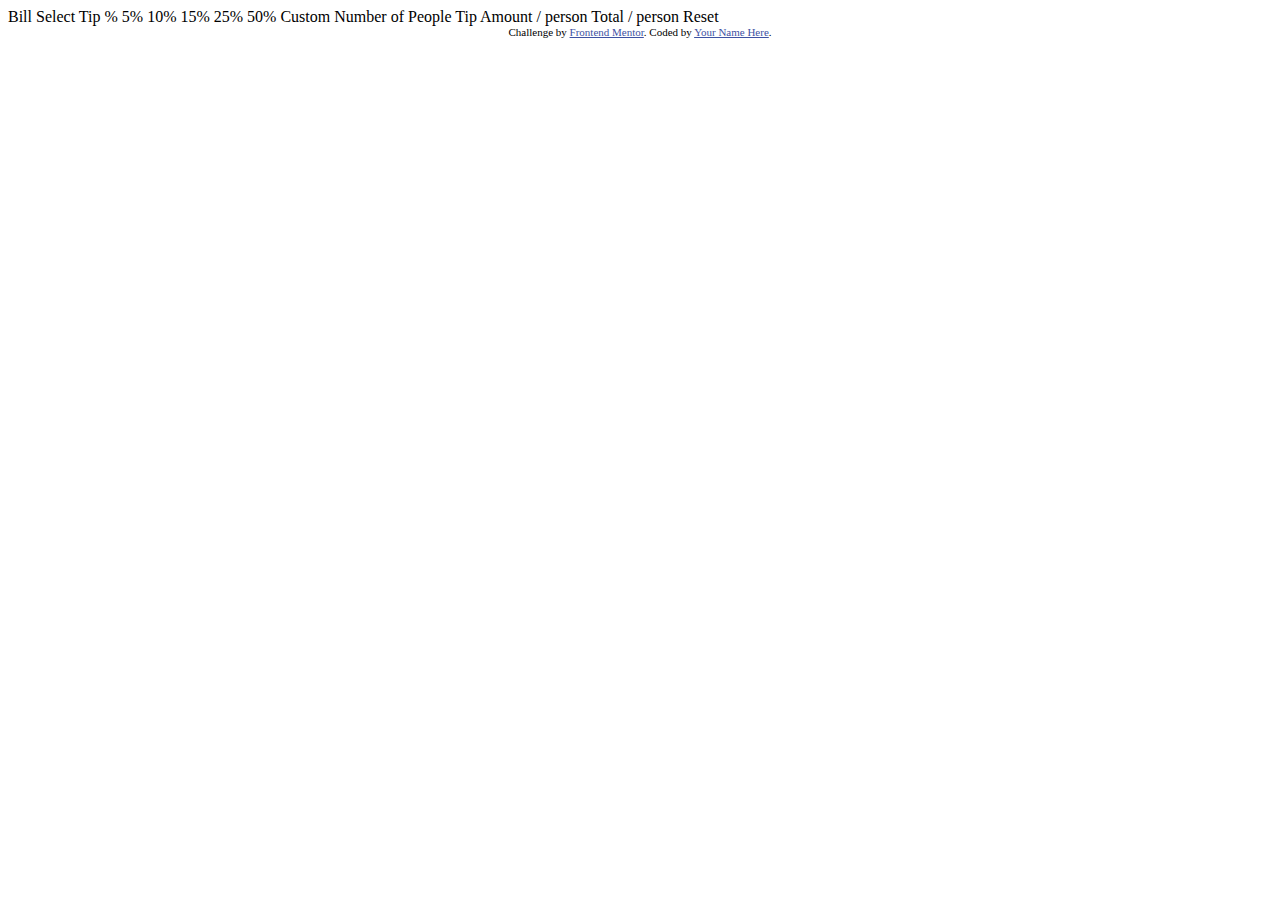
==== index.html @ 1c24b903 "initial setup complete" ====
<!DOCTYPE html>
<html lang="en">
<head>
  <meta charset="UTF-8">
  <meta name="viewport" content="width=device-width, initial-scale=1.0"> <!-- displays site properly based on user's device -->

  <link rel="icon" type="image/png" sizes="32x32" href="./images/favicon-32x32.png">
  
  <title>Frontend Mentor | Tip calculator app</title>

  <!-- Feel free to remove these styles or customise in your own stylesheet 👍 -->
  <style>
    .attribution { font-size: 11px; text-align: center; }
    .attribution a { color: hsl(228, 45%, 44%); }
  </style>
</head>
<body>

  Bill

  Select Tip %
  5%
  10%
  15%
  25%
  50%
  Custom

  Number of People

  Tip Amount
  / person

  Total
  / person

  Reset
  
  <div class="attribution">
    Challenge by <a href="https://www.frontendmentor.io?ref=challenge" target="_blank">Frontend Mentor</a>. 
    Coded by <a href="#">Your Name Here</a>.
  </div>
</body>
</html>
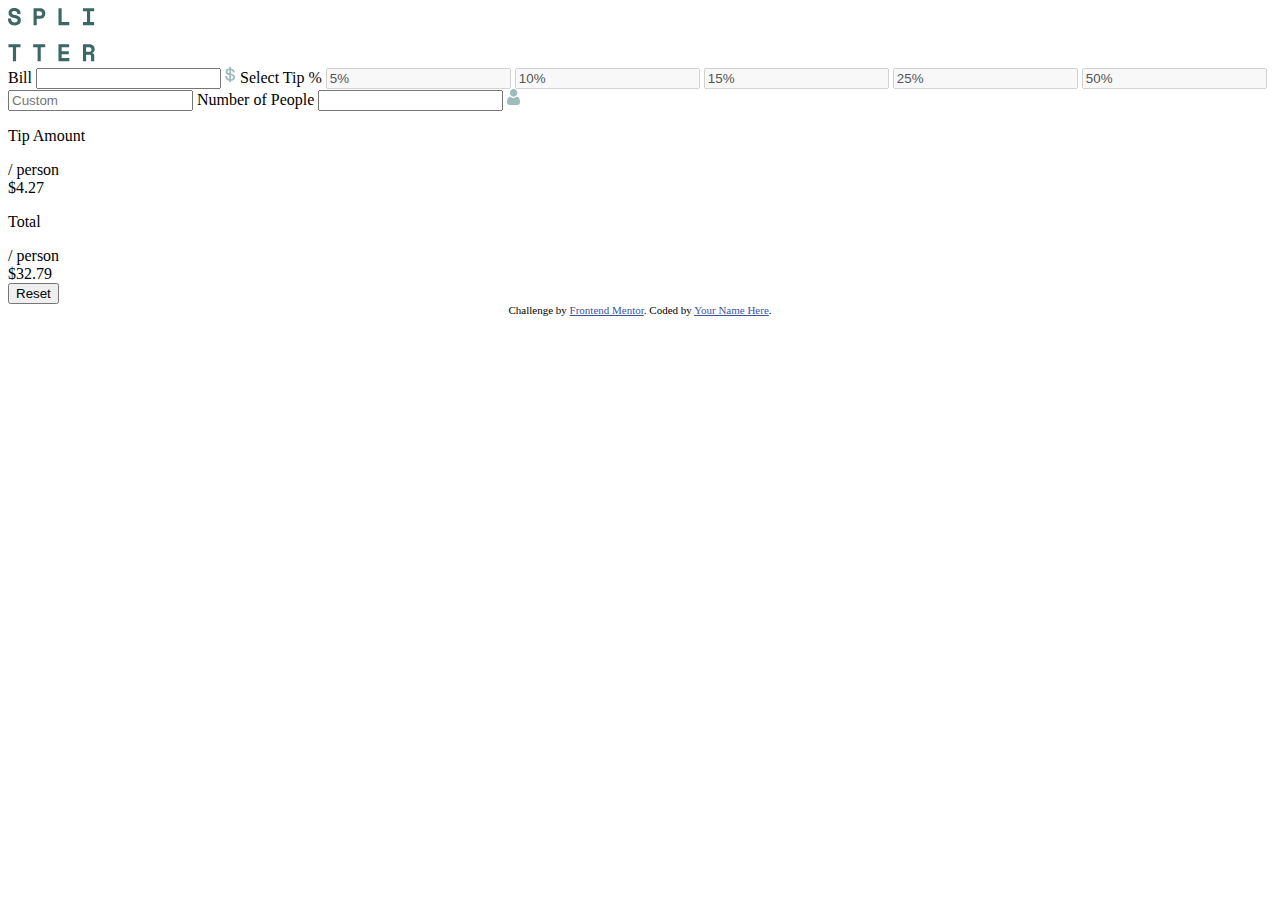
==== commit 8de9cba8: "html blocks updated" ====
--- a/index.html
+++ b/index.html
@@ -15,26 +15,56 @@
   </style>
 </head>
 <body>
+  <div class="logo">
+    <img src="./images/logo.svg" alt="tip calculator logo">
+  </div>
+  <section>
+    <div class="input">
+      <label for="bill">Bill</label>
+      <input type="text" name="bill" id="bill">
+      <span>
+        <img src="./images/icon-dollar.svg" alt="dollar icon">
+      </span>
 
-  Bill
+      <label for="tips">Select Tip %</label>
+      <input type="text" name="tip" id="tip1" value="5%" disabled>
+      <input type="text" name="tip" id="tip2" value="10%" disabled>
+      <input type="text" name="tip" id="tip3" value="15%" disabled>
+      <input type="text" name="tip" id="tip4" value="25%" disabled>
+      <input type="text" name="tip" id="tip5" value="50%" disabled>
+      <input type="text" name="tip" id="tip6" placeholder="Custom">
 
-  Select Tip %
-  5%
-  10%
-  15%
-  25%
-  50%
-  Custom
+      <label for="number of people">Number of People</label>
+      <input type="text" name="people" id="people">
+      <img src="./images/icon-person.svg" alt="person icon">
 
-  Number of People
-
-  Tip Amount
-  / person
-
-  Total
-  / person
-
-  Reset
+    </div>
+    <div class="output">
+      <div class="figures">
+        <div class="tip-amount">
+          <div class="text">
+            <p>Tip Amount</p>
+            <span>/ person</span>
+          </div>
+          <div class="amount">
+            $4.27
+          </div>
+        </div>
+        <div class="total">
+          <div class="text">
+            <p>Total</p>
+            <span>/ person</span>
+          </div>
+          <div class="amount">
+            $32.79
+          </div>
+        </div>
+      </div>
+      <button type="button">
+        Reset
+      </button>
+    </div>
+  </section>
   
   <div class="attribution">
     Challenge by <a href="https://www.frontendmentor.io?ref=challenge" target="_blank">Frontend Mentor</a>. 
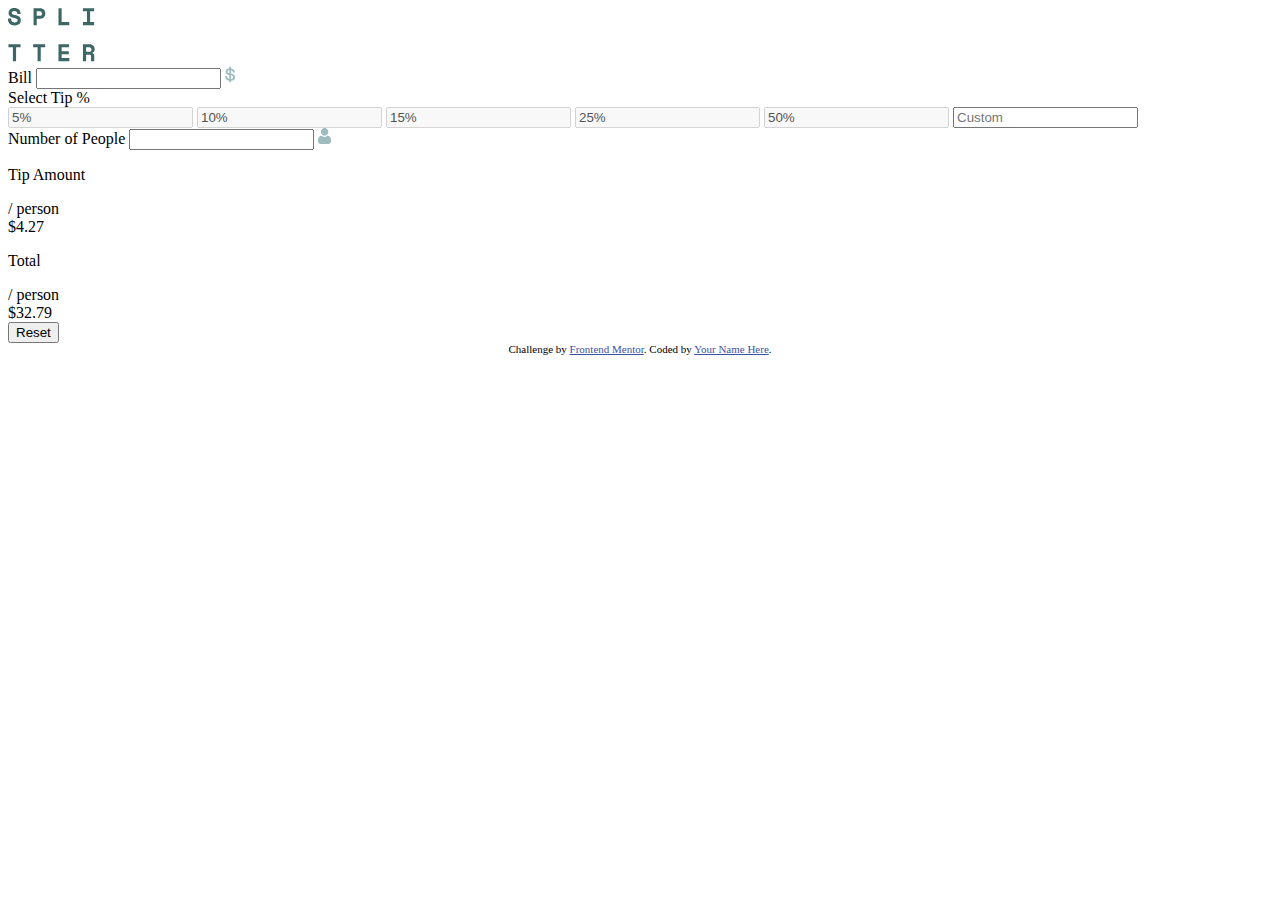
==== commit 81266232: "html blocks updated" ====
--- a/index.html
+++ b/index.html
@@ -5,6 +5,11 @@
   <meta name="viewport" content="width=device-width, initial-scale=1.0"> <!-- displays site properly based on user's device -->
 
   <link rel="icon" type="image/png" sizes="32x32" href="./images/favicon-32x32.png">
+  <link rel="preconnect" href="https://fonts.googleapis.com">
+  <link rel="preconnect" href="https://fonts.gstatic.com" crossorigin>
+  <link href="https://fonts.googleapis.com/css2?family=Space+Mono:wght@400;700&display=swap" rel="stylesheet">
+
+  <link rel="stylesheet" href="./styles.css">
   
   <title>Frontend Mentor | Tip calculator app</title>
 
@@ -18,53 +23,61 @@
   <div class="logo">
     <img src="./images/logo.svg" alt="tip calculator logo">
   </div>
-  <section>
-    <div class="input">
-      <label for="bill">Bill</label>
-      <input type="text" name="bill" id="bill">
-      <span>
-        <img src="./images/icon-dollar.svg" alt="dollar icon">
-      </span>
+  <div class="main">
+    <section class="form">
+      <div class="input">
+        <div class="bill">
+          <label for="bill">Bill</label>
+          <input type="text" name="bill" id="bill">
+          <span>
+            <img src="./images/icon-dollar.svg" alt="dollar icon">
+          </span>
+        </div>
 
-      <label for="tips">Select Tip %</label>
-      <input type="text" name="tip" id="tip1" value="5%" disabled>
-      <input type="text" name="tip" id="tip2" value="10%" disabled>
-      <input type="text" name="tip" id="tip3" value="15%" disabled>
-      <input type="text" name="tip" id="tip4" value="25%" disabled>
-      <input type="text" name="tip" id="tip5" value="50%" disabled>
-      <input type="text" name="tip" id="tip6" placeholder="Custom">
-
-      <label for="number of people">Number of People</label>
-      <input type="text" name="people" id="people">
-      <img src="./images/icon-person.svg" alt="person icon">
-
-    </div>
-    <div class="output">
-      <div class="figures">
-        <div class="tip-amount">
-          <div class="text">
-            <p>Tip Amount</p>
-            <span>/ person</span>
+        <label for="tips">Select Tip %</label>
+        <div class="tips">
+          <input type="text" name="tip" class="tipItem" id="tip1" value="5%" disabled>
+          <input type="text" name="tip" class="tipItem" id="tip2" value="10%" disabled>
+          <input type="text" name="tip" class="tipItem" id="tip3" value="15%" disabled>
+          <input type="text" name="tip" class="tipItem" id="tip4" value="25%" disabled>
+          <input type="text" name="tip" class="tipItem" id="tip5" value="50%" disabled>
+          <input type="text" name="tip" class="tipItem" id="tip6" placeholder="Custom">
+        </div>
+        
+        <div class="people">
+          <label for="number of people">Number of People</label>
+          <input type="text" name="people" id="people">
+          <img src="./images/icon-person.svg" alt="person icon">
+        </div>
+  
+      </div>
+      <div class="output">
+        <div class="figures">
+          <div class="tip-amount">
+            <div class="text">
+              <p>Tip Amount</p>
+              <span>/ person</span>
+            </div>
+            <div class="amount">
+              $4.27
+            </div>
           </div>
-          <div class="amount">
-            $4.27
+          <div class="total">
+            <div class="text">
+              <p>Total</p>
+              <span>/ person</span>
+            </div>
+            <div class="amount">
+              $32.79
+            </div>
           </div>
         </div>
-        <div class="total">
-          <div class="text">
-            <p>Total</p>
-            <span>/ person</span>
-          </div>
-          <div class="amount">
-            $32.79
-          </div>
-        </div>
+        <button type="button">
+          Reset
+        </button>
       </div>
-      <button type="button">
-        Reset
-      </button>
-    </div>
-  </section>
+    </section>
+  </div>
   
   <div class="attribution">
     Challenge by <a href="https://www.frontendmentor.io?ref=challenge" target="_blank">Frontend Mentor</a>. 
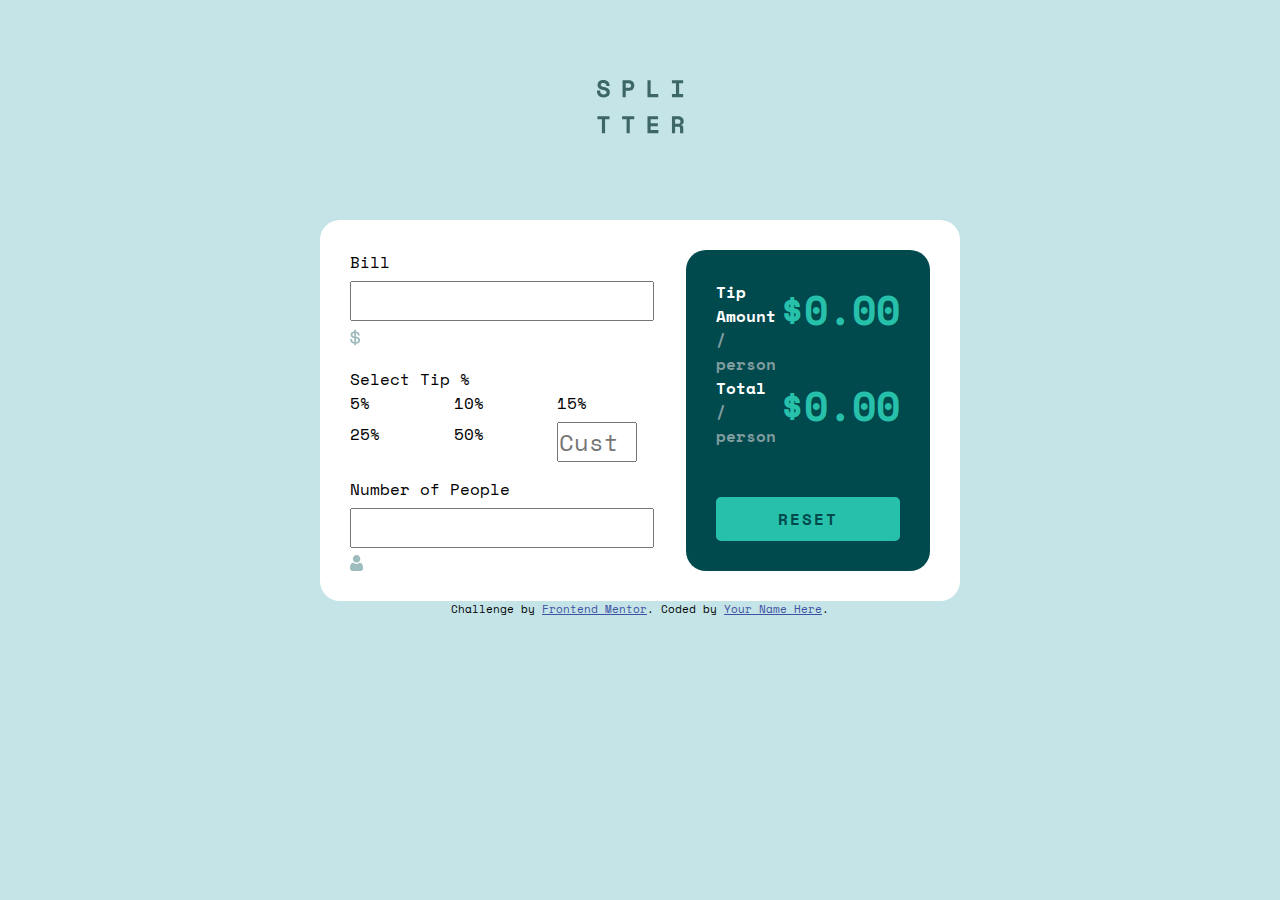
==== commit 6719e0f1: "tip calculator complete" ====
--- a/index.html
+++ b/index.html
@@ -10,6 +10,8 @@
   <link href="https://fonts.googleapis.com/css2?family=Space+Mono:wght@400;700&display=swap" rel="stylesheet">
 
   <link rel="stylesheet" href="./styles.css">
+
+  <script src="./main.js"></script>
   
   <title>Frontend Mentor | Tip calculator app</title>
 
@@ -35,18 +37,18 @@
         </div>
 
         <label for="tips">Select Tip %</label>
-        <div class="tips">
-          <input type="text" name="tip" class="tipItem" id="tip1" value="5%" disabled>
-          <input type="text" name="tip" class="tipItem" id="tip2" value="10%" disabled>
-          <input type="text" name="tip" class="tipItem" id="tip3" value="15%" disabled>
-          <input type="text" name="tip" class="tipItem" id="tip4" value="25%" disabled>
-          <input type="text" name="tip" class="tipItem" id="tip5" value="50%" disabled>
-          <input type="text" name="tip" class="tipItem" id="tip6" placeholder="Custom">
+        <div class="tips">          
+          <span class="percent percent-tip tip-value predefined" data-percent="5">5%</span>
+          <span class="percent percent-tip tip-value predefined" data-percent="10">10%</span>
+          <span class="percent percent-tip tip-value predefined" data-percent="15">15%</span>
+          <span class="percent percent-tip tip-value predefined" data-percent="25">25%</span>
+          <span class="percent percent-tip tip-value predefined" data-percent="50">50%</span>
+          <input type="number" name="tip" class="tipItem" id="customTip" placeholder="Custom" min="1" max="100">
         </div>
         
         <div class="people">
           <label for="number of people">Number of People</label>
-          <input type="text" name="people" id="people">
+          <input type="number" class="input money-input" id="numberOfPeople" min="1" name="people">
           <img src="./images/icon-person.svg" alt="person icon">
         </div>
   
@@ -58,8 +60,8 @@
               <p>Tip Amount</p>
               <span>/ person</span>
             </div>
-            <div class="amount">
-              $4.27
+            <div id="tipAmount" class="amount">
+              $0.00
             </div>
           </div>
           <div class="total">
@@ -67,12 +69,12 @@
               <p>Total</p>
               <span>/ person</span>
             </div>
-            <div class="amount">
-              $32.79
+            <div id="total" class="amount">
+              $0.00
             </div>
           </div>
         </div>
-        <button type="button">
+        <button id="resetBtn" type="button">
           Reset
         </button>
       </div>
--- a/styles.css
+++ b/styles.css
@@ -0,0 +1,125 @@
+* {
+    font-family: 'Space Mono', monospace;
+    margin: 0;
+    padding: 0;
+    outline: none;
+    box-sizing: border-box;
+}
+
+:root {
+    --color-strong-cyan: hsl(172, 67%, 45%);
+    --color-very-dark-cyan: hsl(183, 100%, 15%);
+    --color-dark-gray-cyan: hsl(186, 14%, 43%);
+    --color-dark-grayish-cyan: hsl(184, 14%, 56%);
+    --color-light-gray-cyan: hsl(185, 41%, 84%);
+    --color-light-grayish-cyan: hsl(189, 41%, 97%);
+    --color-white: hsl(0, 0%, 100%);
+}
+
+input[type='number'] {
+    -moz-appearance: textfield;
+}
+
+input {
+    font-size: 24px;
+    /* border: 3px; */
+    /* border-radius: 4px; */
+}
+
+.tipItem {
+    width: 80px;
+    display: flex;
+}
+
+body {
+    background-color: var(--color-light-gray-cyan);
+    margin: 0 20em;
+    display: grid;
+}
+
+.main {
+    display: grid;
+    background-color: var(--color-white);
+    border-radius: 20px;
+}
+
+.logo {
+    margin: 5em auto;
+}
+
+.form {
+    padding: 30px;
+    display: grid;
+    grid-template-columns: repeat(2, 1fr);
+    grid-gap: 2em;
+    /* background-color: (--color-white); */
+}
+
+.input {
+    display: grid;
+    /* color: var(--color-dark-gray-cyan); */
+}
+
+.bill {
+    display: grid;
+    grid-gap: 7px;
+    margin-bottom: 15px;
+}
+
+.tips {
+    display: grid;
+    grid-gap: 7px;
+    grid-template-columns: repeat(3, 1fr);
+    margin-bottom: 15px;
+}
+
+.people {
+    display: grid;
+    grid-gap: 7px;
+}
+
+.output {
+    padding: 30px;
+    border-radius: 20px;
+    background-color: var(--color-very-dark-cyan);
+    display: flex;
+    flex-direction: column;
+    justify-content: space-between;
+}
+
+.text {
+    color: var(--color-white);
+    font-weight: 700;
+}
+
+.text > span {
+    color: var(--color-dark-grayish-cyan);
+}
+
+.tip-amount {
+    display: grid;
+    grid-template-columns: repeat(2, 1fr);
+}
+
+.total {
+    display: grid;
+    grid-template-columns: repeat(2, 1fr);
+}
+
+.amount {
+    color: var(--color-strong-cyan);
+    font-weight: 700;
+    font-size: 40px;
+}
+
+button {
+    padding: 10px;
+    border: none;
+    border-radius: 5px;
+    background-color: var(--color-strong-cyan);
+    text-transform: uppercase;
+    letter-spacing: 2px;
+    font-weight: 700;
+    color: var(--color-very-dark-cyan);
+    font-size: 16px;
+}